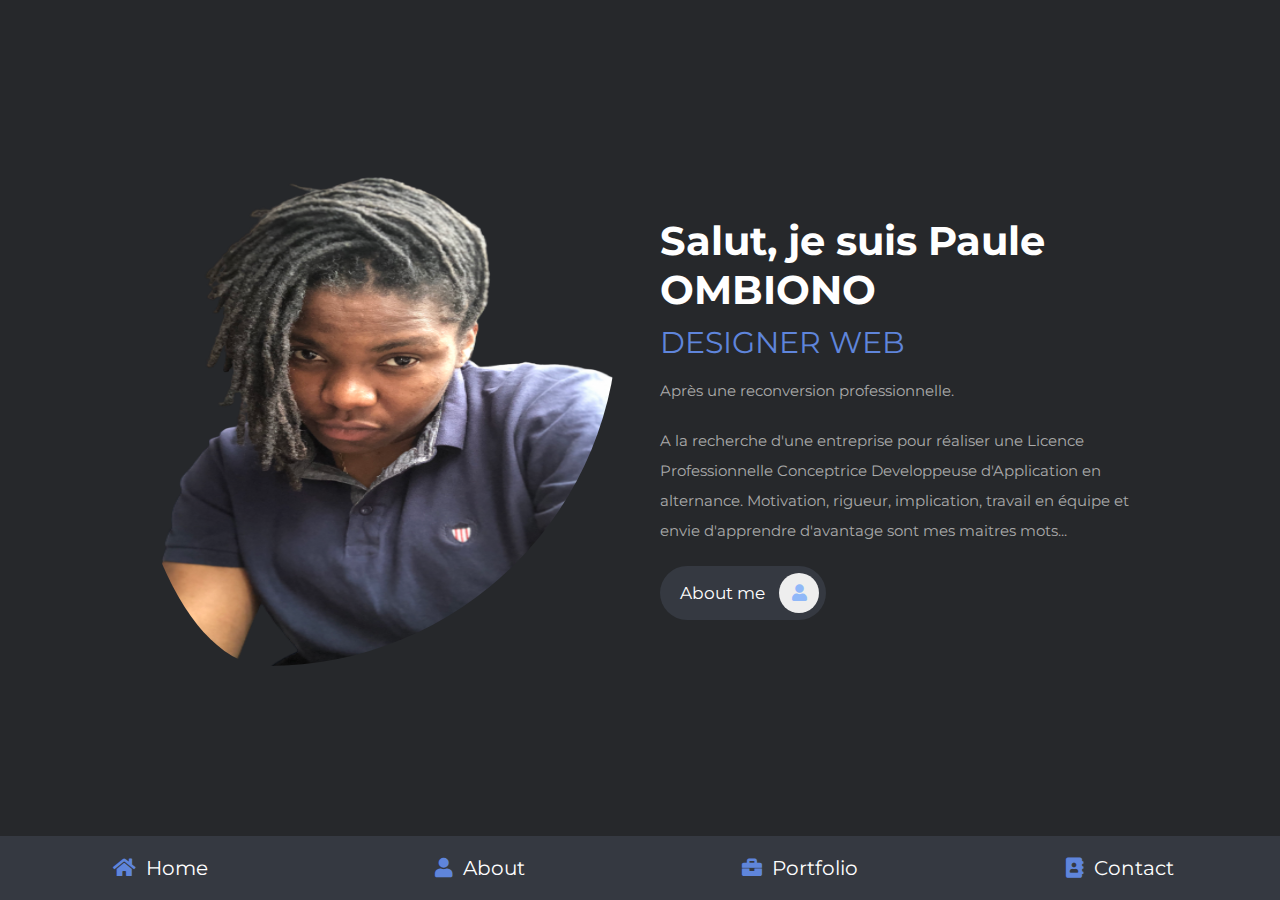
==== index.html @ f3d0fc42 "Add files via upload" ====
<!DOCTYPE html>
<html lang="en">
<head>
    <meta charset="UTF-8">
    <meta http-equiv="X-UA-Compatible" content="IE=edge">
    <meta name="viewport" content="width=device-width, initial-scale=1.0">
    <meta name="description" content="Ceci est mon Book ou j'y ai ajouté mes projets">
    <title>Portfolio</title>
    <link rel="icon" type="image/svg+xml" href="assets/images/profil.png" />
    <!-- font awesome cdn link  -->
    <link rel="stylesheet" href="https://cdnjs.cloudflare.com/ajax/libs/font-awesome/5.15.4/css/all.min.css">

    <!-- custom css file link  -->
    <link rel="stylesheet" href="css/style.css">

</head>
<body>
    
<!-- navbar section starts  -->

<nav class="navbar">
    <a href="index.html"> <i class="fas fa-home"></i> <span>Home</span> </a>
    <a href="about.html"> <i class="fas fa-user"></i> <span>About</span> </a>
    <a href="portfolio.html"> <i class="fas fa-briefcase"></i> <span>Portfolio</span> </a>
    <a href="contact.html"> <i class="fas fa-address-book"></i> <span>Contact</span> </a>
</nav>

<!-- navbar section ends -->

<!-- home section starts  -->

<section class="home">

    <div class="image">
        <img src="assets/images/profil.png" alt="">
    </div>

    <div class="content">
        <h3>Salut, je suis Paule OMBIONO</h3>
        <span>DESIGNER WEB</span>
        <p>Après une reconversion professionnelle.</p>
         <p> A la recherche d'une entreprise pour réaliser une Licence Professionnelle Conceptrice Developpeuse d'Application en alternance. Motivation, rigueur, implication, travail en équipe et envie d'apprendre d'avantage sont mes maitres mots...</p>
        <a href="about.html" class="btn"> About me <i class="fas fa-user"></i> </a>
    </div>

</section>

<!-- home section ends -->

</body>
</html>
---- css/style.css ----
@import url('https://fonts.googleapis.com/css2?family=Montserrat:ital,wght@0,400;0,600;1,500;1,600&family=Source+Sans+Pro:wght@300;400;600&display=swap');
* {
  font-family: 'Montserrat', sans-serif;
  margin: 0;
  padding: 0;
  -webkit-box-sizing: border-box;
          box-sizing: border-box;
  text-decoration: none;
  outline: none;
  border: none;
  
}

html {
  font-size: 62.5%;
  overflow-x: hidden;
}

html::-webkit-scrollbar {
  width: 1rem;
}

html::-webkit-scrollbar-track {
  background: #252c33;
}

html::-webkit-scrollbar-thumb {
  background: #eeeeee;
  border-radius: 5rem;
}

body {
  background: #26282b;
  padding-bottom: 6.5rem;
}

section {
  padding: 5rem 9%;
}

.heading {
  font-family: 'Source Sans Pro', sans-serif;
  text-align: center;
  font-size: 6vw;
  color: #eeeeee;
  margin-bottom: 3rem;
  letter-spacing: -2%;
}

.heading span {
  color: #5f85db;
  letter-spacing: -2%;
}

.btn {
  display: inline-block;
  margin-top: 1rem;
  border-radius: 5rem;
  background: #353941;
  padding: .7rem;
  font-size: 1.7rem;
  color: #fff;
  padding-left: 2rem;
}

.btn:hover{
  color: black;
  background-color: #90b8f8;
}

.btn i {
  height: 4rem;
  width: 4rem;
  line-height: 4rem;
  font-size: 1.7rem;
  text-align: center;
  background: #eeeeee;
  color: #90b8f8;
  border-radius: 50%;
  margin-left: 1rem;
  -webkit-transition: .2s linear;
  transition: .2s linear;
}

.btn:hover i {
  margin-left: 2rem;
}

.navbar {
  position: fixed;
  bottom: 0;
  left: 0;
  right: 0;
  display: -webkit-box;
  display: -ms-flexbox;
  display: flex;
  z-index: 1000;
  -webkit-box-align: end;
      -ms-flex-align: end;
          align-items: flex-end;
}

.navbar a {
  padding: 2rem;
  font-size: 2rem;
  background: #353941;
  -webkit-box-flex: 1;
      -ms-flex: 1;
          flex: 1;
  color: #fff;
  text-align: center;
  -webkit-transition: .2s linear;
  transition: .2s linear;
}

.navbar a i {
  color: #5f85db;
  padding-right: .5rem;
}

.navbar a:hover {
  background: #5f85db;
  padding-bottom: 6rem;
}

.navbar a:hover i {
  color: #5f85db;
}

.home {
  display: -webkit-box;
  display: -ms-flexbox;
  display: flex;
  -webkit-box-align: center;
      -ms-flex-align: center;
          align-items: center;
  -ms-flex-wrap: wrap;
      flex-wrap: wrap;
  gap: 4rem;
  min-height: calc(100vh - 6.5rem);
}

.home .image {
  -webkit-box-flex: 1;
      -ms-flex: 1 1 42rem;
          flex: 1 1 42rem;
  text-align: center;
}

.home .image img {
  height: 50rem;
  width: 50rem;
  border-radius: 30% 70% 70% 30% / 30% 30% 70% 70%;
}

.home .content {
  -webkit-box-flex: 1;
      -ms-flex: 1 1 42rem;
          flex: 1 1 42rem;
}

.home .content h3 {
  color: #fff;
  font-size: 4rem;
  padding-bottom: .5rem;
}

.home .content span {
  font-size: 3rem;
  color: #5f85db;
  padding: .5rem 0;
  display: block;
}

.home .content p {
  font-size: 1.5rem;
  color: #aaa;
  padding: 1rem 0;
  line-height: 2;
}

.about .row  {
  display: -webkit-box;
  display: -ms-flexbox;
  display: flex;
  -webkit-box-align: center;
      -ms-flex-align: center;
          align-items: center;
  -ms-flex-wrap: wrap;
      flex-wrap: wrap;
  gap: 2rem;
}

.about .row .info-container  {
  -webkit-box-flex: 1;
      -ms-flex: 1 1 42rem;
          flex: 1 1 42rem;
}

.about .row .info-container h1 {
  font-size: 3rem;
  color: #fff;
  text-transform: uppercase;
  padding-bottom: 1rem;
}

.about .row .info-container .box-container {
  padding: 1rem 0;
  display: -webkit-box;
  display: -ms-flexbox;
  display: flex;
  -ms-flex-wrap: wrap;
      flex-wrap: wrap;
  gap: 2rem;
}

.about .row .info-container .box-container .box {
  -webkit-box-flex: 1;
      -ms-flex: 1 1 20rem;
          flex: 1 1 20rem;
}

.about .row .info-container .box-container .box h3 {
  font-size: 1.7rem;
  color: #fff;
  padding: 1rem 0;
  font-weight: normal;
}

.about .row .info-container .box-container .box h3 span {
  color: #aaa;
  font-weight: lighter;
}

.about .row .count-container {
  -webkit-box-flex: 1;
      -ms-flex: 1 1 42rem;
          flex: 1 1 42rem;
  display: -webkit-box;
  display: -ms-flexbox;
  display: flex;
  -ms-flex-wrap: wrap;
      flex-wrap: wrap;
  gap: 2rem;
}

.about .row .count-container .box {
  -webkit-box-flex: 1;
      -ms-flex: 1 1 20rem;
          flex: 1 1 20rem;
  padding: 3rem 4rem;
  border-radius: .5rem;
  background: #353941;
  -webkit-box-shadow: 0 0.5rem 1rem rgba(0, 0, 0, 0.7);
          box-shadow: 0 0.5rem 1rem rgba(0, 0, 0, 0.7);
}

.about .row .count-container .box h3 {
  font-size: 5rem;
  color: #5f85db;
}

.about .row .count-container .box p {
  font-size: 2rem;
  color: #aaa;
}

.skills .box-container {
  display: -ms-grid;
  display: grid;
  -ms-grid-columns: (minmax(16rem, 1fr))[auto-fit];
      grid-template-columns: repeat(auto-fit, minmax(16rem, 1fr));
  gap: 1.5rem;
}

.skills .box-container .box {
  padding: 2rem;
  text-align: center;
  -webkit-box-shadow: 0 0.5rem 1rem rgba(0, 0, 0, 0.7);
          box-shadow: 0 0.5rem 1rem rgba(0, 0, 0, 0.7);
  border-radius: .5rem;
  background: #353941;
}

.skills .box-container .box:hover {
  background: #26282b;
}

.skills .box-container .box:hover h3 {
  color: #0d0d0d;
}

.skills .box-container .box img {
  height: 7rem;
  margin-bottom: 1rem;
}

.skills .box-container .box h3 {
  color: #fff;
  font-size: 1.7rem;
  font-weight: normal;
  text-transform: uppercase;
}

.education .box-container {
  display: -webkit-box;
  display: -ms-flexbox;
  display: flex;
  -ms-flex-wrap: wrap;
      flex-wrap: wrap;
}

.education .box-container .box {
  -webkit-box-flex: 1;
      -ms-flex: 1 1 40rem;
          flex: 1 1 40rem;
  margin-left: 2rem;
  padding-top: 0;
  padding-bottom: 0;
  padding-left: 3.5rem;
  padding-bottom: 3rem;
  border-left: 0.1rem solid #aaa;
  position: relative;
}

.education .box-container .box i {
  height: 4.5rem;
  width: 4.5rem;
  line-height: 4.5rem;
  font-size: 1.7rem;
  border-radius: 50%;
  background: #5f85db;
  color: #eeeeee;
  text-align: center;
  position: absolute;
  top: -1rem;
  left: -2.5rem;
}

.education .box-container .box span {
  font-size: 1.7rem;
  color: #eeeeee;
  border-radius: 5rem;
  padding: .5rem 1.5rem;
  background: #353941;
}

.education .box-container .box h3 {
  font-size: 2rem;
  padding: 1rem 0;
  color: #fff;
  padding-top: 3rem;
  font-weight: normal;
}

.education .box-container .box li {
  font-size: 1.5rem;
  color: #aaa;
  /* line-height: 2; */
  list-style: none;
}

.portfolio {
  text-align: center;
}

.portfolio .box-container {
  display: -ms-grid;
  display: grid;
  -ms-grid-columns: (minmax(31rem, 1fr))[auto-fit];
      grid-template-columns: repeat(auto-fit, minmax(31rem, 1fr));
  gap: 1.5rem;
  margin-bottom: 2rem;
}

.portfolio .box-container .box {
  height: 30rem;
  overflow: hidden;
  position: relative;
}

.portfolio .box-container .box:hover .content {
  -webkit-transform: translateY(0%);
          transform: translateY(0%);
}

.portfolio .box-container .box img {
  height: 100%;
  width: 100%;
  -o-object-fit: cover;
     object-fit: cover;
}

.portfolio .box-container .box .content {
  position: absolute;
  top: 0;
  left: 0;
  height: 100%;
  width: 100%;
  background: #353941;
  display: -webkit-box;
  display: -ms-flexbox;
  display: flex;
  -webkit-box-orient: vertical;
  -webkit-box-direction: normal;
      -ms-flex-flow: column;
          flex-flow: column;
  -webkit-box-align: center;
      -ms-flex-align: center;
          align-items: center;
  -webkit-box-pack: center;
      -ms-flex-pack: center;
          justify-content: center;
  padding: 2rem;
  -webkit-transform: translateY(-100%);
          transform: translateY(-100%);
  -webkit-transition: .2s linear;
  transition: .2s linear;
}

.portfolio .box-container .box .content h3 {
  font-size: 2.5rem;
  color: #fff;
  text-transform: uppercase;
  font-weight: normal;
}

.portfolio .box-container .box .content p {
  padding: 1rem 0;
  font-size: 1.5rem;
  line-height: 2;
  color: #aaa;
}

.portfolio .box-container .box .content a {
  font-size: 2rem;
  color: #5f85db;
}

.portfolio .box-container .box .content a:hover {
  color: #fff;
}

.blogs .box-container {
  display: -ms-grid;
  display: grid;
  -ms-grid-columns: (minmax(31rem, 1fr))[auto-fit];
      grid-template-columns: repeat(auto-fit, minmax(31rem, 1fr));
  gap: 1.5rem;
}

.blogs .box-container .box {
  text-align: center;
  padding: 2rem;
  border-radius: .5rem;
  background: #353941;
  -webkit-box-shadow: 0 0.5rem 1rem rgba(0, 0, 0, 0.7);
          box-shadow: 0 0.5rem 1rem rgba(0, 0, 0, 0.7);
}

.blogs .box-container .box:hover .image img {
  -webkit-transform: scale(1.2);
          transform: scale(1.2);
}

.blogs .box-container .box .image {
  height: 25rem;
  width: 100%;
  border-radius: .5rem;
  overflow: hidden;
}

.blogs .box-container .box .image img {
  height: 100%;
  width: 100%;
  -o-object-fit: cover;
     object-fit: cover;
  -webkit-transition: .2s linear;
  transition: .2s linear;
}

.blogs .box-container .box .content .icons {
  position: relative;
  top: -1rem;
  border-radius: .5rem;
  padding: 1.5rem;
  display: inline-block;
  background: #0d0d0d;
}

.blogs .box-container .box .content .icons a {
  font-size: 1.4rem;
  margin: 0 1rem;
  color: #fff;
}

.blogs .box-container .box .content .icons a:hover {
  color: #5f85db;
}

.blogs .box-container .box .content .icons a i {
  padding-right: .5rem;
  color: #5f85db;
}

.blogs .box-container .box .content h3 {
  font-size: 2rem;
  color: #fff;
  font-weight: normal;
}

.blogs .box-container .box .content p {
  font-size: 1.5rem;
  color: #aaa;
  padding: 1rem 0;
  line-height: 2;
}

.contact .row {
  display: -webkit-box;
  display: -ms-flexbox;
  display: flex;
  -webkit-box-align: center;
      -ms-flex-align: center;
          align-items: center;
  -ms-flex-wrap: wrap;
      flex-wrap: wrap;
  gap: 2rem;
}

.contact .row .info-container {
  width: 40rem;
}

.contact .row .info-container h1 {
  font-size: 3rem;
  text-transform: uppercase;
  color: #fff;
  padding-bottom: 1rem;
}

.contact .row .info-container p {
  font-size: 1.5rem;
  line-height: 2;
  color: #aaa;
  padding: 1rem 0;
}

.contact .row .info-container .box-container {
  padding: 2rem 0;
}

.contact .row .info-container .box-container .box {
  display: -webkit-box;
  display: -ms-flexbox;
  display: flex;
  gap: 2rem;
  padding: 1rem 0;
}

.contact .row .info-container .box-container .box i {
  font-size: 3rem;
  color: #5f85db;
}

.contact .row .info-container .box-container .box h3 {
  font-size: 2rem;
  color: #fff;
}

.contact .row .info-container .share a {
  font-size: 2rem;
  height: 4.5rem;
  width: 4.5rem;
  line-height: 4.5rem;
  border-radius: 50%;
  background: #1a1a1a;
  color: #fff;
  text-align: center;
  margin-right: .3rem;
}

.contact .row .info-container .share a:hover {
  background: #5f85db;
}

.contact .row form {
  -webkit-box-flex: 1;
      -ms-flex: 1 1 42rem;
          flex: 1 1 42rem;
}

.contact .row form .inputBox {
  display: -webkit-box;
  display: -ms-flexbox;
  display: flex;
  -ms-flex-wrap: wrap;
      flex-wrap: wrap;
  -webkit-box-pack: justify;
      -ms-flex-pack: justify;
          justify-content: space-between;
}

.contact .row form .inputBox input {
  width: 49%;
}

.contact .row form .inputBox input,
.contact .row form textarea {
  border-radius: 5rem;
  padding: 1.2rem 1.8rem;
  font-size: 1.6rem;
  color: #fff;
  text-transform: none;
  margin: .7rem 0;
  background: #1a1a1a;
}

.contact .row form textarea {
  width: 100%;
  border-radius: 1rem;
  resize: none;
  height: 25rem;
}

.contact .row form .btn {
  padding: 1rem 3rem;
  cursor: pointer;
}

.contact .row form .btn:hover {
  background: #fff;
  color: #0d0d0d;
}

@media (max-width: 1200px) {
  html {
    font-size: 55%;
  }
  section {
    padding: 3rem 2rem;
  }
}

@media (max-width: 768px) {
  .heading {
    font-size: 12vw;
  }
  .navbar a i {
    padding: 0;
  }
  .navbar a span {
    display: none;
  }
  .navbar a:hover {
    padding-bottom: 2rem;
  }
  .home {
    text-align: center;
    gap: 2rem;
  }
  .home .image img {
    height: 30rem;
    width: 30rem;
  }
  .home .content h3 {
    font-size: 3rem;
  }
  .home .content span {
    font-size: 2.5rem;
  }
  .contact .row form .inputBox input {
    width: 100%;
    margin-bottom: 1rem;
  }
}

@media (max-width: 450px) {
  html {
    font-size: 50%;
  }
}
/*# sourceMappingURL=style.css.map */
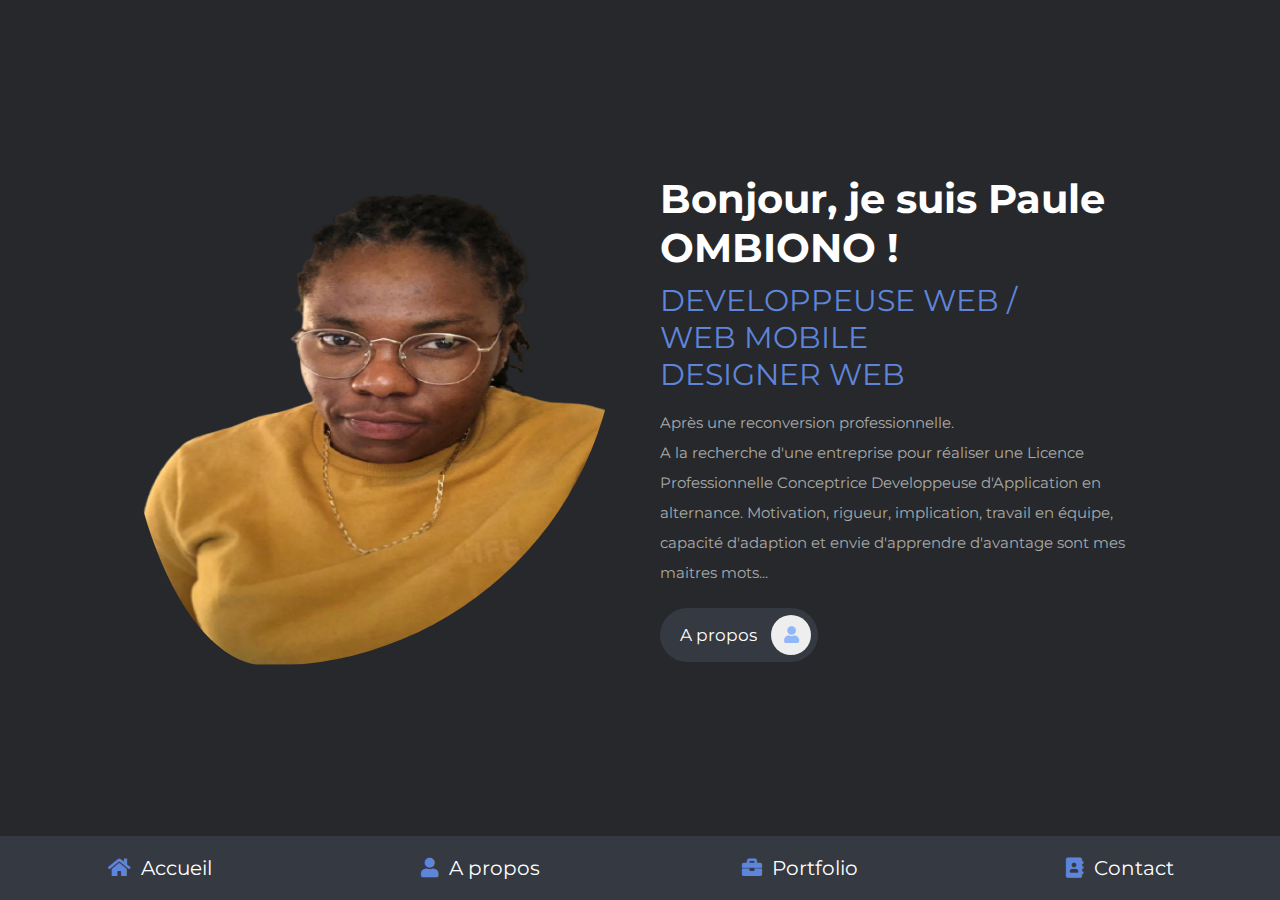
==== commit 3aae4a90: "Add files via upload" ====
--- a/index.html
+++ b/index.html
@@ -19,8 +19,8 @@
 <!-- navbar section starts  -->
 
 <nav class="navbar">
-    <a href="index.html"> <i class="fas fa-home"></i> <span>Home</span> </a>
-    <a href="about.html"> <i class="fas fa-user"></i> <span>About</span> </a>
+    <a href="index.html"> <i class="fas fa-home"></i> <span>Accueil</span> </a>
+    <a href="about.html"> <i class="fas fa-user"></i> <span>A propos</span> </a>
     <a href="portfolio.html"> <i class="fas fa-briefcase"></i> <span>Portfolio</span> </a>
     <a href="contact.html"> <i class="fas fa-address-book"></i> <span>Contact</span> </a>
 </nav>
@@ -36,11 +36,11 @@
     </div>
 
     <div class="content">
-        <h3>Salut, je suis Paule OMBIONO</h3>
-        <span>DESIGNER WEB</span>
-        <p>Après une reconversion professionnelle.</p>
-         <p> A la recherche d'une entreprise pour réaliser une Licence Professionnelle Conceptrice Developpeuse d'Application en alternance. Motivation, rigueur, implication, travail en équipe et envie d'apprendre d'avantage sont mes maitres mots...</p>
-        <a href="about.html" class="btn"> About me <i class="fas fa-user"></i> </a>
+        <h3>Bonjour, je suis Paule OMBIONO !</h3>
+        <span>DEVELOPPEUSE WEB /<br> WEB MOBILE <br>  DESIGNER WEB</span>
+        <P>Après une reconversion professionnelle.<br>
+         A la recherche d'une entreprise pour réaliser une Licence Professionnelle Conceptrice Developpeuse d'Application en alternance. Motivation, rigueur, implication, travail en équipe, capacité d'adaption et envie d'apprendre d'avantage sont mes maitres mots...</p>
+        <a href="about.html" class="btn"> A propos <i class="fas fa-user"></i> </a>
     </div>
 
 </section>
--- a/css/style.css
+++ b/css/style.css
@@ -163,6 +163,7 @@
   color: #fff;
   font-size: 4rem;
   padding-bottom: .5rem;
+  letter-spacing: 1.5%;
 }
 
 .home .content span {
@@ -170,6 +171,7 @@
   color: #5f85db;
   padding: .5rem 0;
   display: block;
+  letter-spacing: 1.5%;
 }
 
 .home .content p {
@@ -177,6 +179,7 @@
   color: #aaa;
   padding: 1rem 0;
   line-height: 2;
+  letter-spacing: 1.5%;
 }
 
 .about .row  {
@@ -202,6 +205,7 @@
   color: #fff;
   text-transform: uppercase;
   padding-bottom: 1rem;
+  letter-spacing: 1.5%;
 }
 
 .about .row .info-container .box-container {
@@ -225,11 +229,13 @@
   color: #fff;
   padding: 1rem 0;
   font-weight: normal;
+  letter-spacing: 1.5%;
 }
 
 .about .row .info-container .box-container .box h3 span {
   color: #aaa;
   font-weight: lighter;
+  letter-spacing: 1.5%;
 }
 
 .about .row .count-container {
@@ -244,7 +250,7 @@
   gap: 2rem;
 }
 
-.about .row .count-container .box {
+.about .row .count-container .box  {
   -webkit-box-flex: 1;
       -ms-flex: 1 1 20rem;
           flex: 1 1 20rem;
